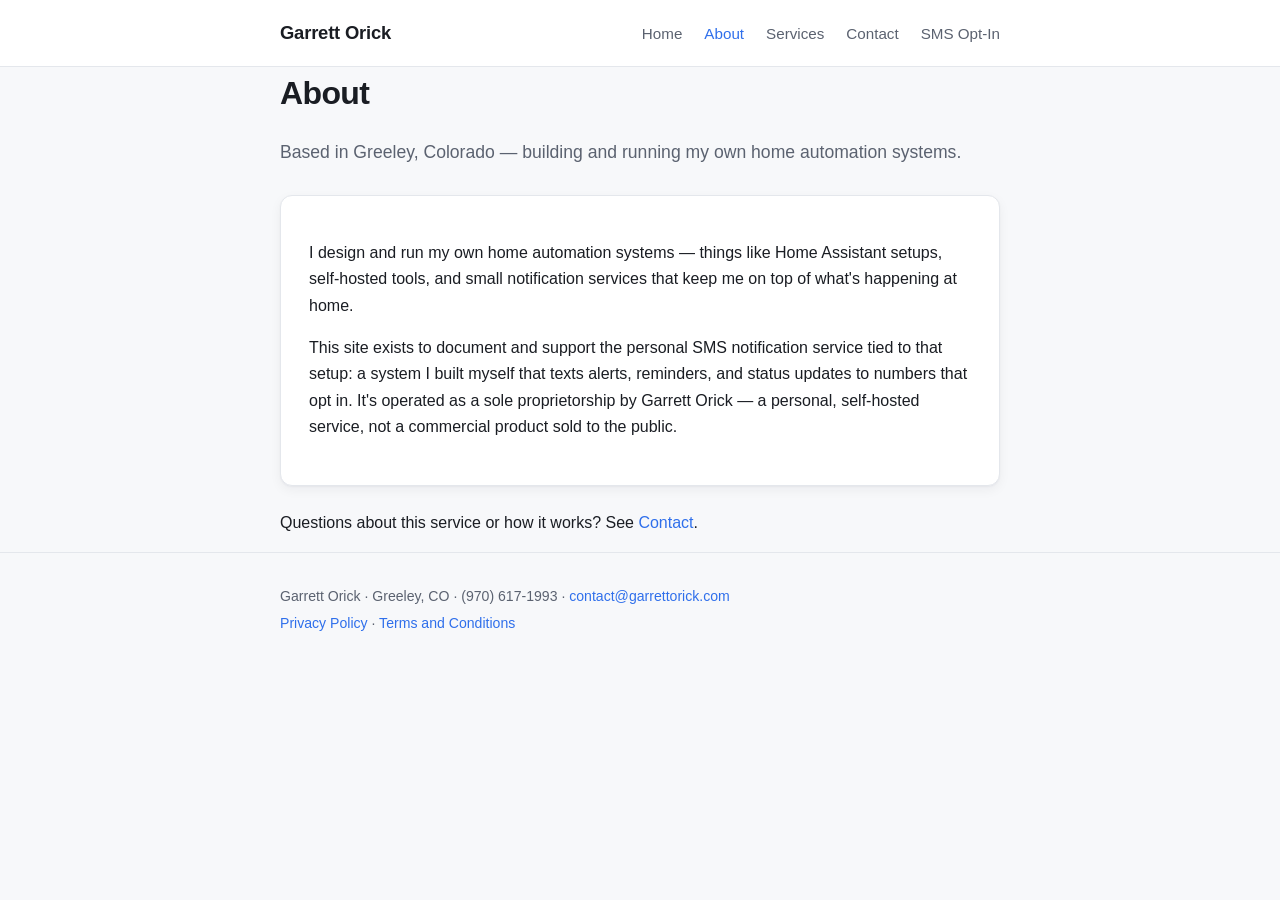
==== about.html @ 66a24325 "Rebuild site: full page set, fix signup.html link, opt-in language matching Telnyx use case" ====
<!DOCTYPE html>
<html lang="en">
<head>
<meta charset="UTF-8">
<meta name="viewport" content="width=device-width, initial-scale=1">
<title>About — Garrett Orick</title>
<link rel="stylesheet" href="/style.css">
</head>
<body>

<header class="site">
  <div class="wrap">
    <a href="/" class="brand">Garrett Orick</a>
    <nav class="site-nav">
      <a href="/">Home</a>
      <a href="/about.html" class="active">About</a>
      <a href="/services.html">Services</a>
      <a href="/contact.html">Contact</a>
      <a href="/opt-in.html">SMS Opt-In</a>
    </nav>
  </div>
</header>

<main class="wrap">
  <h1>About</h1>
  <p class="lede">Based in Greeley, Colorado &mdash; building and running my own home automation systems.</p>

  <div class="card">
    <p>I design and run my own home automation systems &mdash; things like Home Assistant setups, self-hosted tools, and small notification services that keep me on top of what's happening at home.</p>
    <p>This site exists to document and support the personal SMS notification service tied to that setup: a system I built myself that texts alerts, reminders, and status updates to numbers that opt in. It's operated as a sole proprietorship by Garrett Orick &mdash; a personal, self-hosted service, not a commercial product sold to the public.</p>
  </div>

  <p>Questions about this service or how it works? See <a href="/contact.html">Contact</a>.</p>
</main>

<footer class="site">
  <div class="wrap">
    <p>Garrett Orick &middot; Greeley, CO &middot; (970) 617-1993 &middot; <a href="mailto:contact@garrettorick.com">contact@garrettorick.com</a></p>
    <p><a href="/privacy.html">Privacy Policy</a> &middot; <a href="/terms.html">Terms and Conditions</a></p>
  </div>
</footer>

</body>
</html>
---- style.css ----
:root {
  --bg: #f7f8fa;
  --surface: #ffffff;
  --text: #1a1d23;
  --text-muted: #5b6270;
  --border: #e4e7ec;
  --accent: #2f6feb;
  --accent-dark: #1d4fb8;
  --accent-soft: #eef3fe;
  --radius: 12px;
  --shadow: 0 1px 2px rgba(16, 24, 40, 0.04), 0 4px 12px rgba(16, 24, 40, 0.05);
}

* { box-sizing: border-box; }

html, body {
  margin: 0;
  padding: 0;
  background: var(--bg);
  color: var(--text);
  font-family: -apple-system, BlinkMacSystemFont, "Segoe UI", Inter, Roboto, Helvetica, Arial, sans-serif;
  line-height: 1.65;
  -webkit-font-smoothing: antialiased;
}

a { color: var(--accent); text-decoration: none; }
a:hover { text-decoration: underline; }

.wrap {
  max-width: 760px;
  margin: 0 auto;
  padding: 0 20px;
}

header.site {
  background: var(--surface);
  border-bottom: 1px solid var(--border);
}

header.site .wrap {
  display: flex;
  justify-content: space-between;
  align-items: center;
  flex-wrap: wrap;
  gap: 12px;
  padding: 18px 20px;
}

.brand {
  font-weight: 700;
  font-size: 1.15rem;
  color: var(--text);
  letter-spacing: -0.01em;
}

nav.site-nav {
  display: flex;
  gap: 22px;
  flex-wrap: wrap;
  font-size: 0.95rem;
}

nav.site-nav a {
  color: var(--text-muted);
  font-weight: 500;
}

nav.site-nav a:hover,
nav.site-nav a.active {
  color: var(--accent);
  text-decoration: none;
}

main {
  padding: 56px 0 64px;
}

main h1 {
  font-size: 2rem;
  letter-spacing: -0.02em;
  margin: 0 0 16px;
}

main h2 {
  font-size: 1.3rem;
  letter-spacing: -0.01em;
  margin: 36px 0 12px;
}

main p, main li {
  color: var(--text);
}

main p.lede {
  font-size: 1.1rem;
  color: var(--text-muted);
  margin-bottom: 28px;
}

.card {
  background: var(--surface);
  border: 1px solid var(--border);
  border-radius: var(--radius);
  box-shadow: var(--shadow);
  padding: 28px;
  margin: 24px 0;
}

.card-grid {
  display: grid;
  grid-template-columns: repeat(auto-fit, minmax(200px, 1fr));
  gap: 16px;
  margin: 28px 0;
}

.card-grid .card {
  margin: 0;
  padding: 22px;
}

.card-grid h3 {
  margin: 0 0 8px;
  font-size: 1.05rem;
}

.card-grid p {
  margin: 0;
  font-size: 0.95rem;
  color: var(--text-muted);
}

.btn {
  display: inline-block;
  background: var(--accent);
  color: #fff;
  font-weight: 600;
  font-size: 0.98rem;
  padding: 12px 22px;
  border-radius: 8px;
  border: none;
  cursor: pointer;
  transition: background 0.15s ease;
}

.btn:hover {
  background: var(--accent-dark);
  text-decoration: none;
}

table.contact-table {
  border-collapse: collapse;
  margin: 20px 0;
}

table.contact-table td {
  padding: 10px 0;
  border-bottom: 1px solid var(--border);
  vertical-align: top;
}

table.contact-table td:first-child {
  color: var(--text-muted);
  font-weight: 600;
  padding-right: 24px;
  width: 120px;
}

form .field {
  margin-bottom: 20px;
}

form label {
  display: block;
  font-weight: 600;
  font-size: 0.92rem;
  margin-bottom: 6px;
}

form input[type="tel"] {
  width: 100%;
  max-width: 320px;
  font-size: 1rem;
  padding: 11px 14px;
  border: 1px solid var(--border);
  border-radius: 8px;
  background: var(--surface);
  color: var(--text);
}

form input[type="tel"]:focus {
  outline: none;
  border-color: var(--accent);
  box-shadow: 0 0 0 3px var(--accent-soft);
}

.consent-row {
  display: flex;
  gap: 10px;
  align-items: flex-start;
  font-size: 0.92rem;
  color: var(--text-muted);
}

.consent-row input[type="checkbox"] {
  margin-top: 4px;
  width: 16px;
  height: 16px;
  flex-shrink: 0;
}

#status {
  margin-top: 16px;
  font-size: 0.95rem;
  font-weight: 500;
  min-height: 1.4em;
}

#status.ok { color: #0a7d3e; }
#status.error { color: #c0392b; }

footer.site {
  border-top: 1px solid var(--border);
  padding: 28px 0;
  font-size: 0.88rem;
  color: var(--text-muted);
}

footer.site .wrap p {
  margin: 4px 0;
}

@media (max-width: 520px) {
  main h1 { font-size: 1.6rem; }
  header.site .wrap { flex-direction: column; align-items: flex-start; }
}
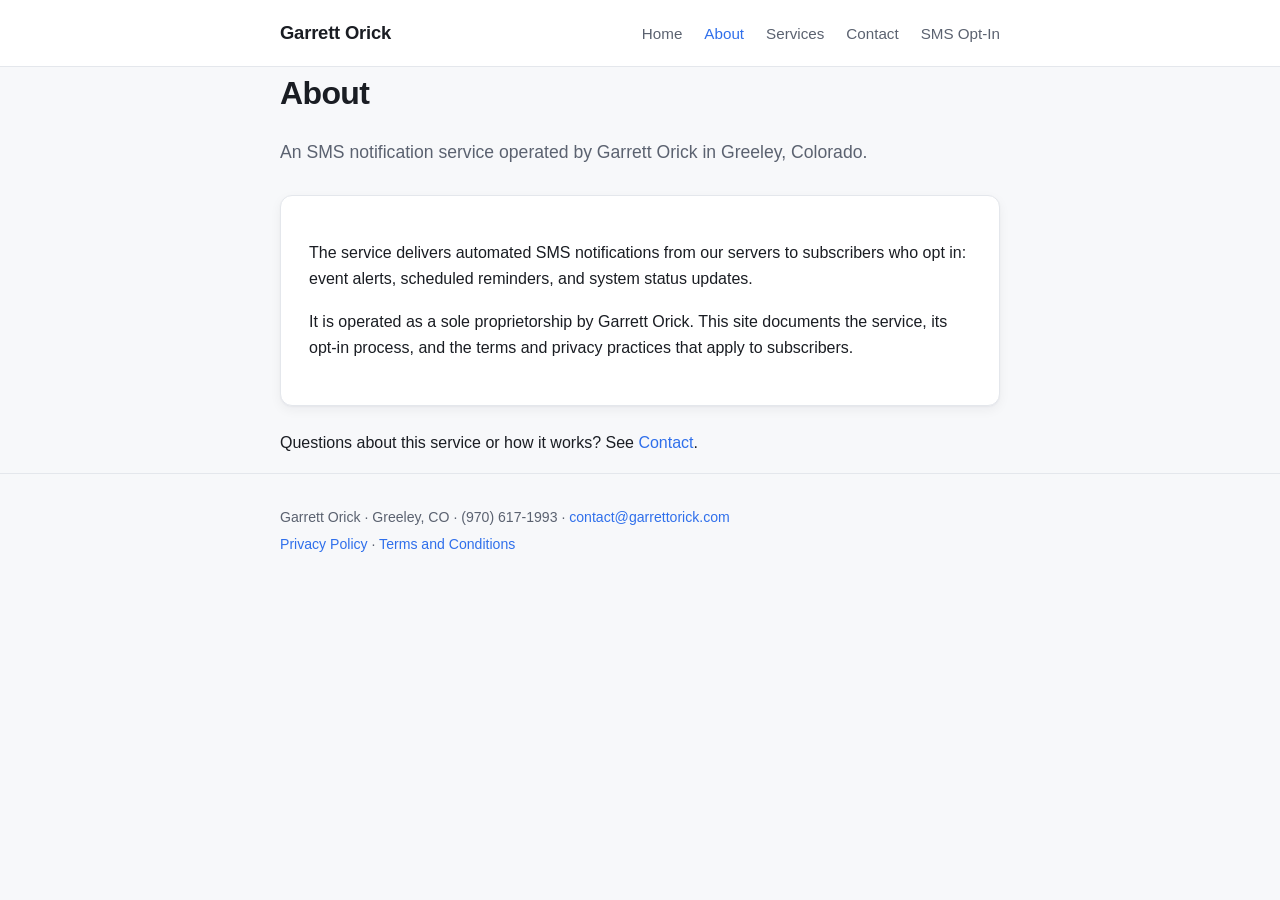
==== commit 68217b50: "Reword site as a subscriber SMS notification service Describe the service as automated alerts, remin" ====
--- a/about.html
+++ b/about.html
@@ -23,11 +23,11 @@
 
 <main class="wrap">
   <h1>About</h1>
-  <p class="lede">Based in Greeley, Colorado &mdash; building and running my own home automation systems.</p>
+  <p class="lede">An SMS notification service operated by Garrett Orick in Greeley, Colorado.</p>
 
   <div class="card">
-    <p>I design and run my own home automation systems &mdash; things like Home Assistant setups, self-hosted tools, and small notification services that keep me on top of what's happening at home.</p>
-    <p>This site exists to document and support the personal SMS notification service tied to that setup: a system I built myself that texts alerts, reminders, and status updates to numbers that opt in. It's operated as a sole proprietorship by Garrett Orick &mdash; a personal, self-hosted service, not a commercial product sold to the public.</p>
+    <p>The service delivers automated SMS notifications from our servers to subscribers who opt in: event alerts, scheduled reminders, and system status updates.</p>
+    <p>It is operated as a sole proprietorship by Garrett Orick. This site documents the service, its opt-in process, and the terms and privacy practices that apply to subscribers.</p>
   </div>
 
   <p>Questions about this service or how it works? See <a href="/contact.html">Contact</a>.</p>
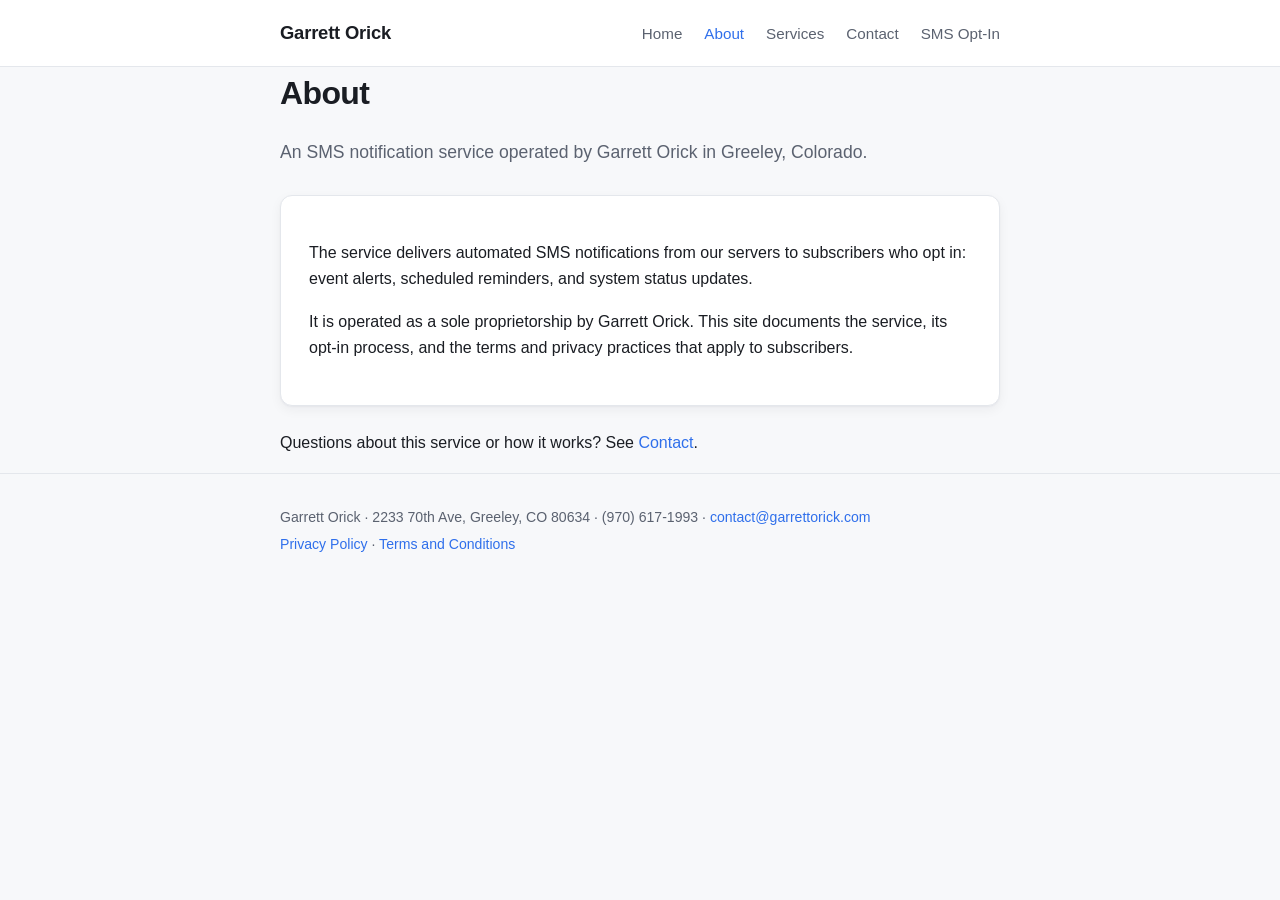
==== commit d4bc3cd0: "Add full business address and opt-in form screenshot for TFV Co-Authored-By: Claude Opus 5.5 <norepl" ====
--- a/about.html
+++ b/about.html
@@ -35,7 +35,7 @@
 
 <footer class="site">
   <div class="wrap">
-    <p>Garrett Orick &middot; Greeley, CO &middot; (970) 617-1993 &middot; <a href="mailto:contact@garrettorick.com">contact@garrettorick.com</a></p>
+    <p>Garrett Orick &middot; 2233 70th Ave, Greeley, CO 80634 &middot; (970) 617-1993 &middot; <a href="mailto:contact@garrettorick.com">contact@garrettorick.com</a></p>
     <p><a href="/privacy.html">Privacy Policy</a> &middot; <a href="/terms.html">Terms and Conditions</a></p>
   </div>
 </footer>
